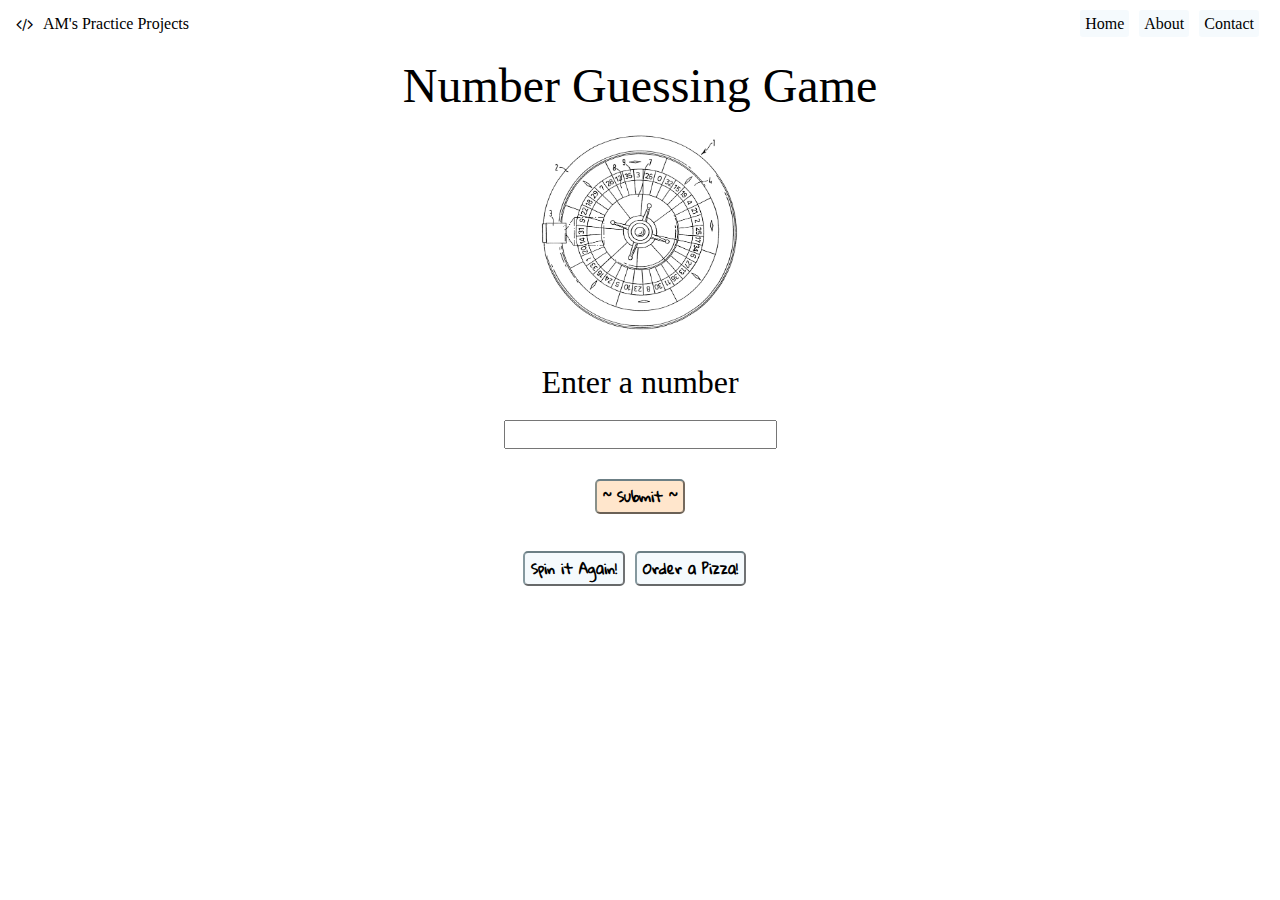
==== Number_guess/index.html @ 72e21ab4 "start" ====
<!doctype html>
<html lang="en-us">
<head>
	<meta charset="utf-8">
	<title>Guessing Game Pt 1</title>
	<link rel="stylesheet" href="css/reset.css">
	<link href='https://fonts.googleapis.com/css?family=Gloria+Hallelujah|Coming+Soon|Shadows+Into+Light+Two' rel='stylesheet' type='text/css'>
	<link rel="stylesheet" href="http://maxcdn.bootstrapcdn.com/font-awesome/4.5.0/css/font-awesome.min.css">
	<link rel="stylesheet" href="css/main.css">
</head>

<body>

<div id="page_header">

	<div id="top_head_wrap">
			

			<div id="logo_wrap">
					 <i class="fa fa-code"></i>
			</div>	



			<div id="title_wrap">

					 <p>AM's Practice Projects</p>
			</div>		 

		<div id="nav_bar">
				<ul>
					<li><a id="about" href="#">Home</a></li>
					<li><a href="#">About</a></li>
					<li><a href="#">Contact</a></li>
				</ul>
		</div>
	</div>

<div class="clearfix"></div>

	<div id="sub_title_wrap">
			<p> Number Guessing Game</p>

			<div id="wheel">
				<img src="img/roulette.png" class="displayed" alt="wheel" height="200" width="200">
			</div>
		
	</div>	


</div>		

<div class="clearfix"></div>

<div id="main_content">

	<div id="input_area">

		<form id="number_input">
				
			<p> Enter a number </p>
			<input type="text" id="user_number" name="Your Number" />
			<br> 
			<button type="button">~  Submit  ~</button>

		</form>

		<div id="secondary_buttons">
			<div id="butwrap">
				<br>
				<div id="button_1">
					<button type="button">Spin it Again!</button>
				</div>

				<div id="button_2">
					<button type="button">Order a Pizza!</button>
				</div>
			</div>

		</div>
	</div>
		
</div>	





</body>
---- Number_guess/css/main.css ----
body {
		
		font-family: 'Coming Soon', cursive;
		padding:1em;

	}

#top_head_wrap{
		float:left;
		width:100%;
}


#logo_wrap {
		float:left;
		padding-right: 10px;

}

#title_wrap{
		float:left;
		
}

#nav_bar{
	float:right;
}

#nav_bar ul {
		float:left;
}

#nav_bar li {
		float:left;
		
}

#nav_bar li a {
		text-decoration: none;
		color:black;
		padding:5px;
		margin:5px ;
		background-color:rgba(122, 192, 230, 0.08);
		border-radius:3px;
}


#sub_title_wrap {
		width:100%;
}


img.displayed {
    display: block;
    margin-left: auto;
    margin-right: auto }

#sub_title_wrap p {
		text-align: center;
		font-size: 3em;
		font-family: 'Coming Soon', cursive;
		margin-bottom: .25em;
		margin-top: .25em;
		padding-bottom: 10px;
		padding-top: 15px;
}

#main_content {
		width:100%;
		margin-top: 1em;
}

#input_area {
		width:100%;
		text-align: center;
		font-size: 2em;
		
}

#input_area p{
		padding: .5em;
}

input[type="text"]
{
    font-size:20px;
}

#button_1 {
		float:left;
}

#button_2 {
		float:left;
}


#secondary_buttons{
	width:100%;
    
    margin-left: auto;
    margin-right: auto;
    
}

#butwrap{
	width:245px;
    height: 300px;
    margin-left: auto;
    margin-right: auto;
    
}


#number_input button{
				  border-top: 2px solid #6C7F85;
				  border-left: 2px solid rgba(52, 82, 90, 0.58);
				  border-right: 2px solid rgba(0, 0, 0, 0.54);
				  border-bottom: 2px solid rgba(0, 0, 0, 0.58);
				  
				  /*padding: 10px;*/
				  margin:30px 5px 0px 5px;
				  font-size: 14px !important;
				  font-weight: bold;
				  font-family: "Gloria Hallelujah";
				  background-color:#ffe6cc;
				  border-radius: 5px;
}

#secondary_buttons button{
				  border-top: 2px solid #6C7F85;
				  border-left: 2px solid rgba(52, 82, 90, 0.58);
				  border-right: 2px solid rgba(0, 0, 0, 0.54);
				  border-bottom: 2px solid rgba(0, 0, 0, 0.58);
				  /*padding: 10px;*/
				  margin:5px;
				  font-size: 14px !important;
				  font-weight: bold;
				  font-family: "Gloria Hallelujah";
				  background-color:rgba(122, 192, 230, 0.08);
				  border-radius: 5px;
}

#button_1 {
	float:left;
	
}
#button_2 {
	float:left;
	
}


.clearfix {
  overflow: auto;
 	width: 90%;
 	border: 1px solid #FFF;
}
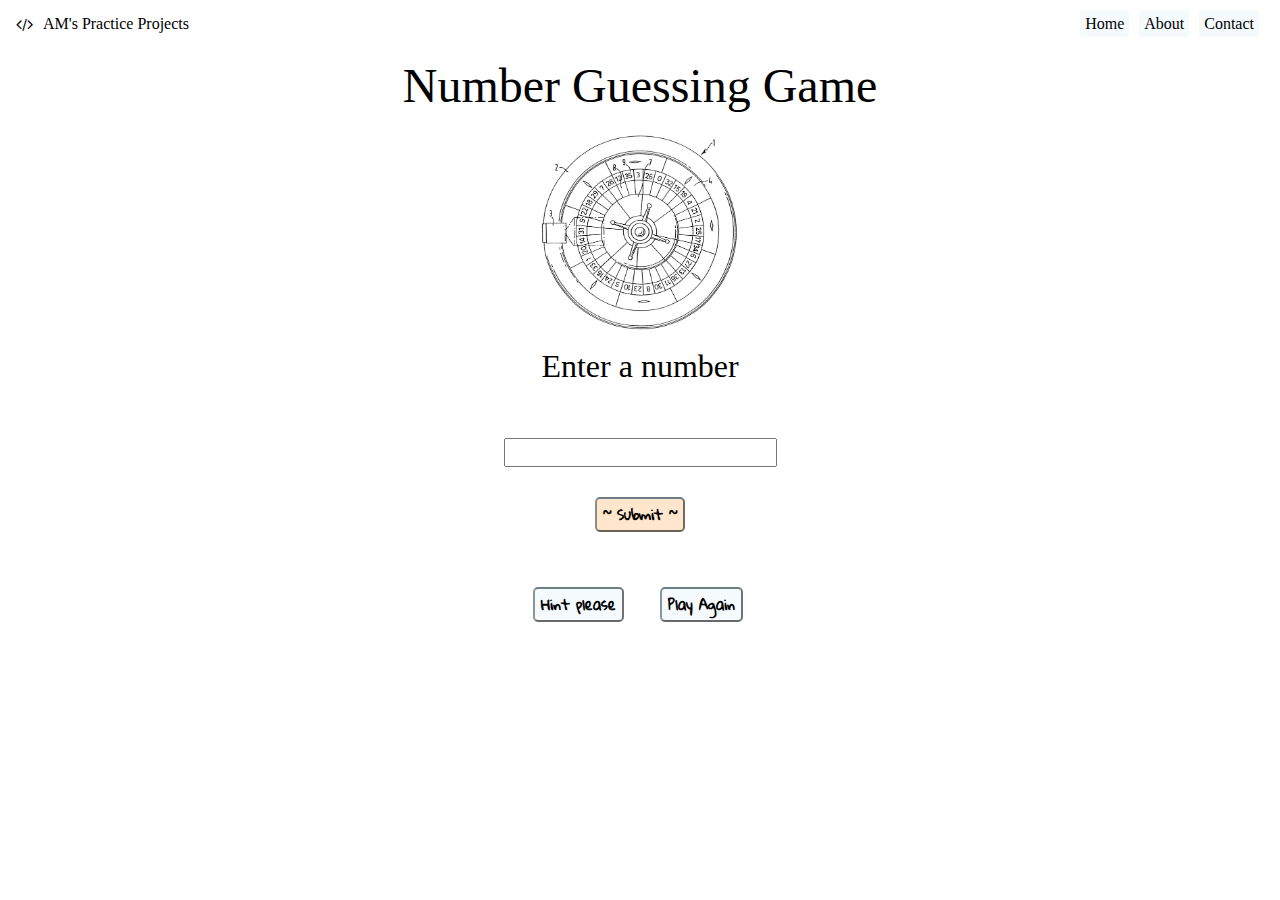
==== commit f43e10a9: "trump-loser" ====
--- a/Number_guess/index.html
+++ b/Number_guess/index.html
@@ -56,24 +56,41 @@
 
 	<div id="input_area">
 
+
+
+	<span id="instructions">Enter a number</span>
+
+	<div id="statsdiv">
+		<span id="stats"> </span>
+	</div>
+
+	<div id="gmesdiv">
+		<span id="gmessage"> </span>
+	</div>
 		<form id="number_input">
 				
-			<p> Enter a number </p>
+			
+			<br>
 			<input type="text" id="user_number" name="Your Number" />
 			<br> 
-			<button type="button">~  Submit  ~</button>
+			<button type="button" id="submit">~  Submit  ~</button>
 
 		</form>
 
+	<div id="hintmessdiv">
+		<span id="hintmessage"> </span>
+	</div>
 		<div id="secondary_buttons">
 			<div id="butwrap">
 				<br>
 				<div id="button_1">
-					<button type="button">Spin it Again!</button>
+					<button id="hint_button" type="button">Hint please</button>
 				</div>
 
-				<div id="button_2">
-					<button type="button">Order a Pizza!</button>
+
+				<div id="button_3">
+					<button id="playagain_button" type="button">Play Again</button>
+
 				</div>
 			</div>
 
@@ -83,7 +100,8 @@
 </div>	
 
 
-
+<script src="js/jquery-1.11.3.js"></script>
+<script src="js/guessinggame.js"></script>
 
 
 </body>--- a/Number_guess/css/main.css
+++ b/Number_guess/css/main.css
@@ -89,10 +89,16 @@
 
 #button_1 {
 		float:left;
+		width: 50%
 }
-
+/*
 #button_2 {
 		float:left;
+}
+*/
+#button_3 {
+		float:left;
+		width: 50%
 }
 
 
@@ -110,6 +116,28 @@
     margin-left: auto;
     margin-right: auto;
     
+}
+
+#gmessage {
+	font-size: 18px;
+	
+	font-family: "Shadows Into Light Two";
+}
+
+#hintmessdiv{
+	margin-top: 1em;
+	font-size: 18px;
+	font-family: "Shadows Into Light Two";
+}
+
+#gmesdiv{
+	margin-top: .5em;
+}
+
+#statsdiv{
+	margin-top: 1em;
+	font-size: 18px;
+	font-family: "Shadows Into Light Two";
 }
 
 
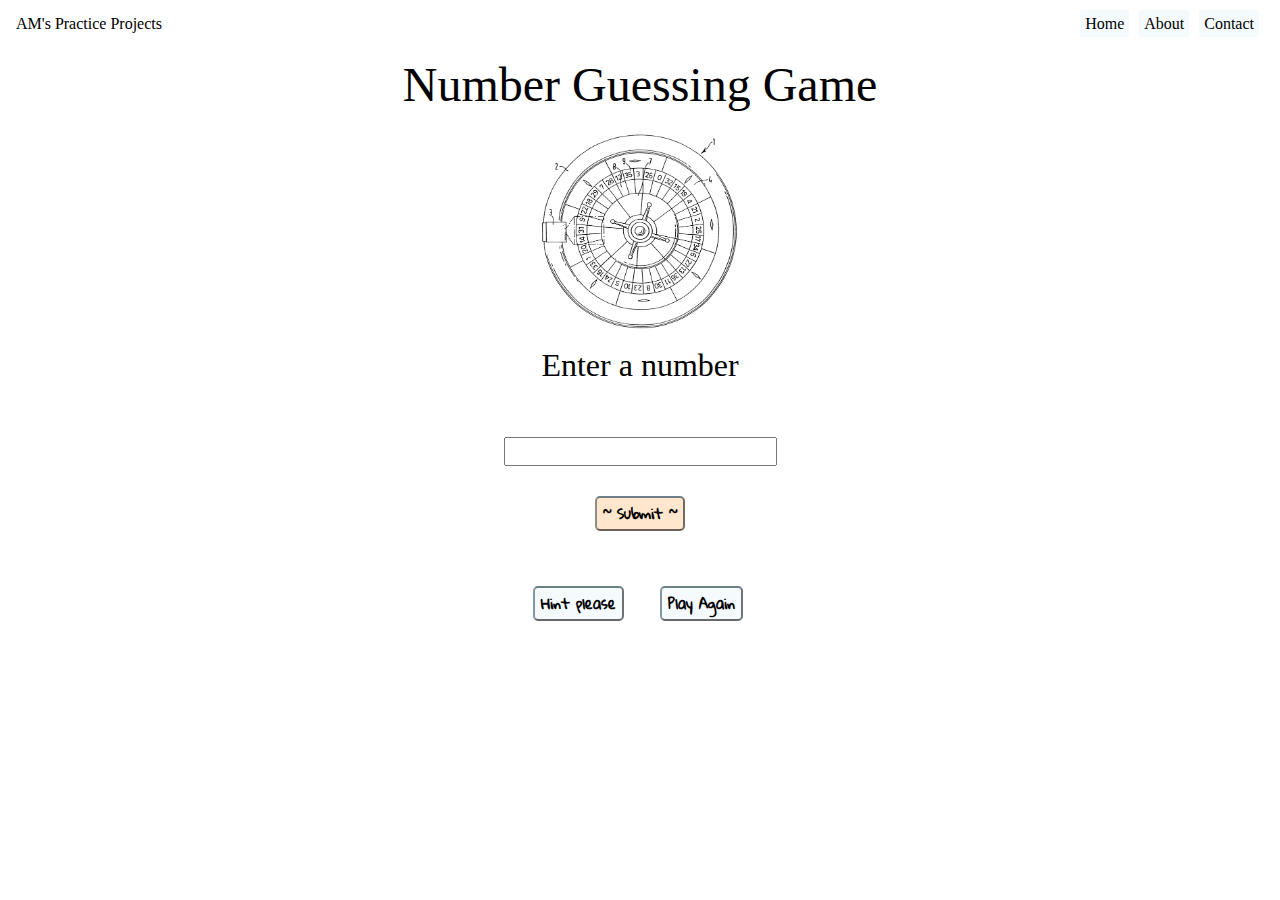
==== commit dd404390: "all objectives met" ====
--- a/Number_guess/index.html
+++ b/Number_guess/index.html
@@ -5,7 +5,7 @@
 	<title>Guessing Game Pt 1</title>
 	<link rel="stylesheet" href="css/reset.css">
 	<link href='https://fonts.googleapis.com/css?family=Gloria+Hallelujah|Coming+Soon|Shadows+Into+Light+Two' rel='stylesheet' type='text/css'>
-	<link rel="stylesheet" href="http://maxcdn.bootstrapcdn.com/font-awesome/4.5.0/css/font-awesome.min.css">
+	<!-<link rel="stylesheet" href="http://maxcdn.bootstrapcdn.com/font-awesome/4.5.0/css/font-awesome.min.css">
 	<link rel="stylesheet" href="css/main.css">
 </head>
 
@@ -17,7 +17,7 @@
 			
 
 			<div id="logo_wrap">
-					 <i class="fa fa-code"></i>
+					 <!<i class="fa fa-code"></i>
 			</div>	
 
 
@@ -67,7 +67,7 @@
 	<div id="gmesdiv">
 		<span id="gmessage"> </span>
 	</div>
-		<form id="number_input">
+		<div id="number_input">
 				
 			
 			<br>
@@ -75,7 +75,7 @@
 			<br> 
 			<button type="button" id="submit">~  Submit  ~</button>
 
-		</form>
+		</div>
 
 	<div id="hintmessdiv">
 		<span id="hintmessage"> </span>
